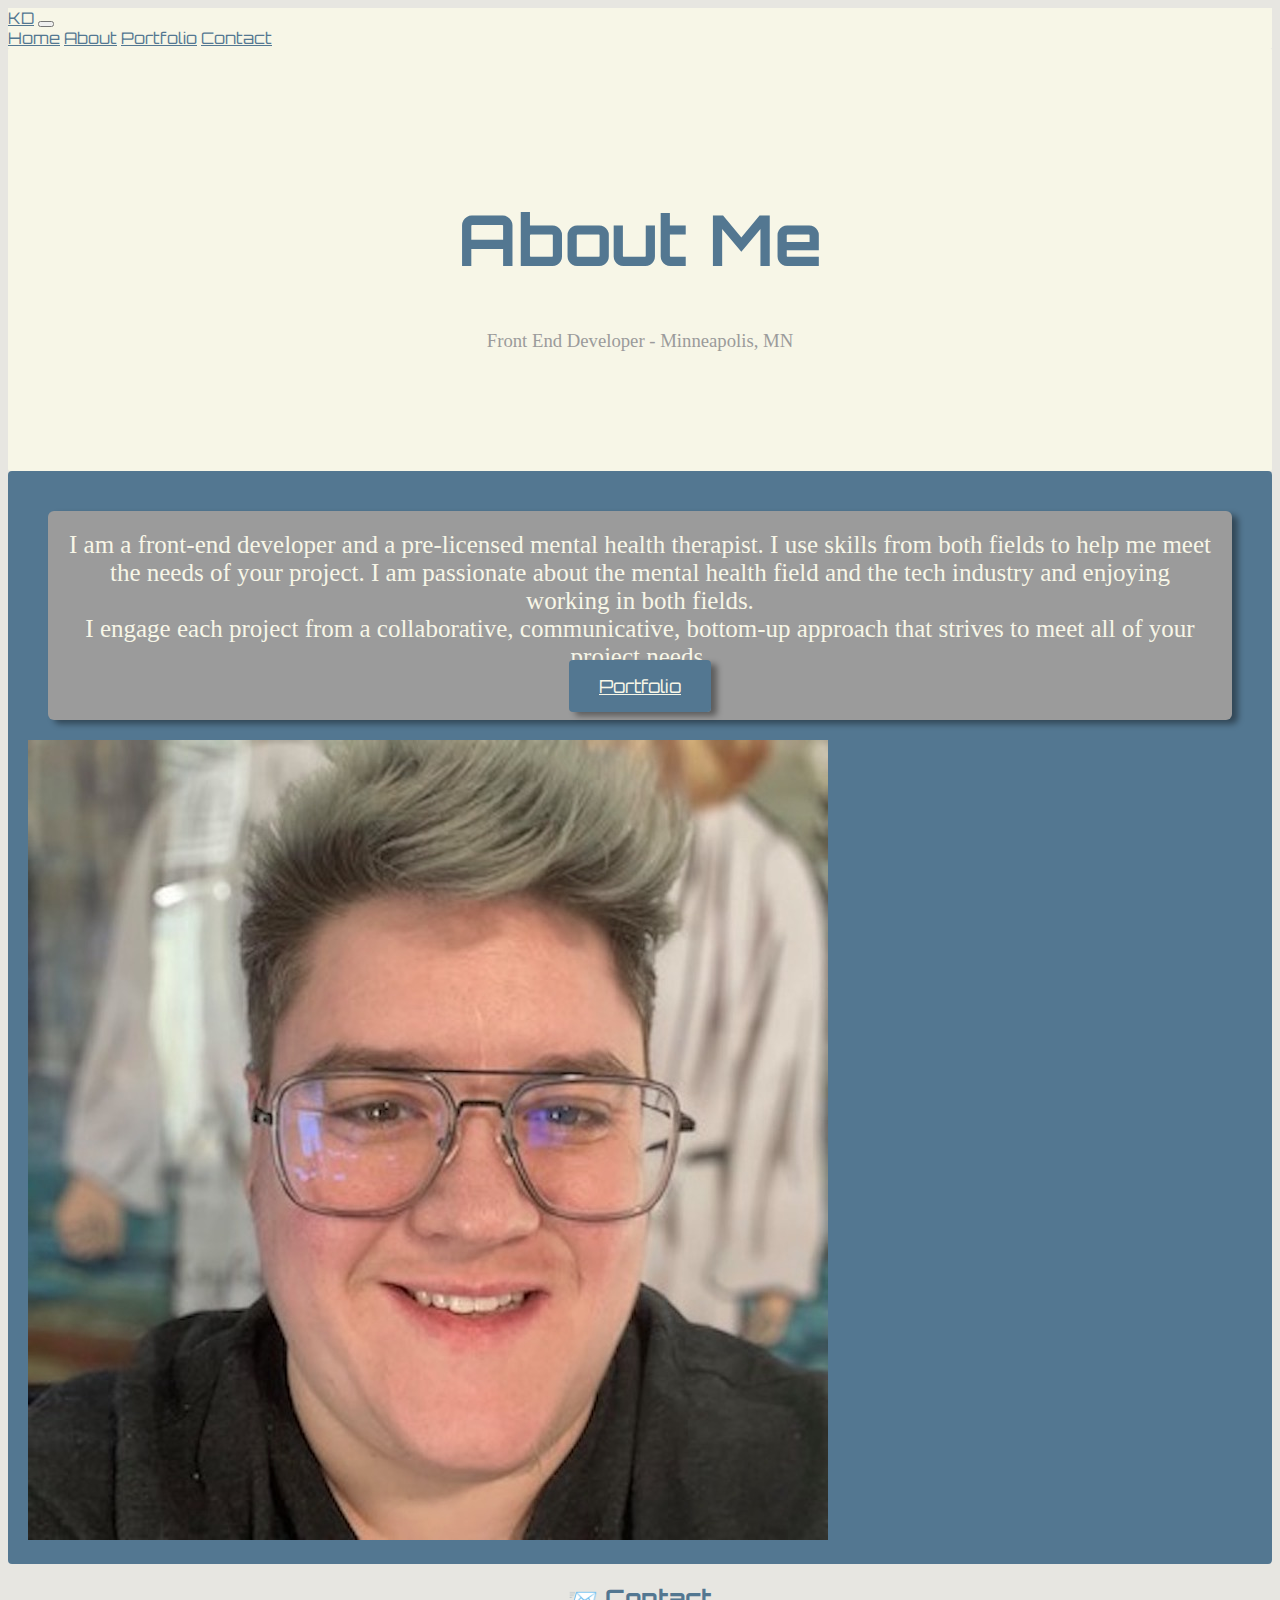
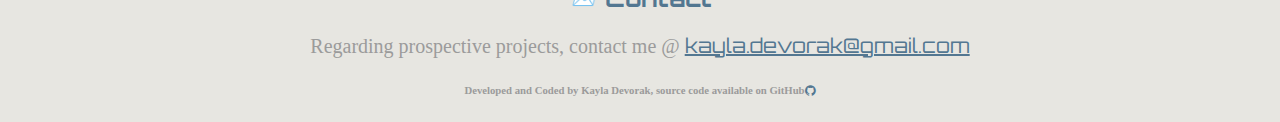
==== about.html @ cd9f26eb "About Me Page" ====
<!DOCTYPE html>
<html lang="en">
  <head>
    <meta charset="UTF-8" />
    <meta http-equiv="X-UA-Compatible" content="IE=edge" />
    <meta name="viewport" content="width=device-width, initial-scale=1.0" />
    <link
      href="https://cdn.jsdelivr.net/npm/bootstrap@5.0.0/dist/css/bootstrap.min.css"
      rel="stylesheet"
      integrity="sha384-wEmeIV1mKuiNpC+IOBjI7aAzPcEZeedi5yW5f2yOq55WWLwNGmvvx4Um1vskeMj0"
      crossorigin="anonymous"
    />
    <link
      rel="stylesheet"
      href="https://cdn.jsdelivr.net/npm/bootstrap-icons@1.5.0/font/bootstrap-icons.css"
    />
    <script
      src="https://cdn.jsdelivr.net/npm/bootstrap@5.0.0/dist/js/bootstrap.bundle.min.js"
      integrity="sha384-p34f1UUtsS3wqzfto5wAAmdvj+osOnFyQFpp4Ua3gs/ZVWx6oOypYoCJhGGScy+8"
      crossorigin="anonymous"
    ></script>
    <link rel="preconnect" href="https://fonts.gstatic.com" />
    <link
      href="https://fonts.googleapis.com/css2?family=Orbitron:wght@400;500;600;700;800;900&display=swap"
      rel="stylesheet"
    />
    <link rel="preconnect" href="https://fonts.gstatic.com" />
    <link
      href="https://fonts.googleapis.com/css2?family=Poppins:ital,wght@0,100;0,200;0,300;0,400;1,100;1,200;1,300;1,400&display=swap"
      rel="stylesheet"
    />
    <link href="/src/portfolio.css" type="text/css" rel="stylesheet" />
    <title>KD Projects - About Me Page</title>
  </head>
  <body>
    <nav
      class="navbar navbar-expand-lg navbar-light"
      style="background-color: #f7f6e7"
    >
      <div class="container-fluid">
        <a class="navbar-brand" href="#" style="color: #537791">KD</a>
        <button
          class="navbar-toggler"
          type="button"
          data-bs-toggle="collapse"
          data-bs-target="#navbarNavAltMarkup"
          aria-controls="navbarNavAltMarkup"
          aria-expanded="false"
          aria-label="Toggle navigation"
        >
          <span class="navbar-toggler-icon"></span>
        </button>
        <div class="collapse navbar-collapse" id="navbarNavAltMarkup">
          <div class="navbar-nav">
            <a
              class="nav-link active"
              aria-current="page"
              href="/index.html"
              title="Homepage Link"
              style="color: #537791"
              >Home</a
            >
            <a
              class="nav-link"
              href="#"
              title="About Me Link"
              style="color: #537791"
              >About</a
            >
            <a
              class="nav-link"
              href="#"
              alt="Projects Link"
              style="color: #537791"
              >Portfolio</a
            >
            <a
              class="nav-link"
              href="#"
              alt="Contact Me Link"
              style="color: #537791"
              >Contact</a
            >
          </div>
        </div>
      </div>
    </nav>
    <div class="aboutPage mb-5">
      <h1>About Me</h1>
      <h3 class="aboutLine">Front End Developer - Minneapolis, MN</h3>
    </div>
    <div class="container">
      <div class="row">
        <div class="col-md-6">
          <div class="aboutParagraph">
            <p class="aboutMe">
              I am a front-end developer and a pre-licensed mental health
              therapist. I use skills from both fields to help me meet the needs
              of your project. I am passionate about the mental health field and
              the tech industry and enjoying working in both fields.
              <br />
              I engage each project from a collaborative, communicative,
              bottom-up approach that strives to meet all of your project needs.
              <br />
              <a href="#" class="btn btn-branding">Portfolio </a>
            </p>
          </div>
        </div>
        <div class="col-md-6">
          <img
            src="/images/kd-photo.jpeg"
            class="aboutImage img-fluid rounded shadow"
          />
        </div>
      </div>
    </div>
    <div class="email">
      <h2 class="contact mt-5">📨 Contact</h2>
      <p class="contactMe" id="contact-me">
        Regarding prospective projects, contact me @
        <a href="mailto:kayla.devorak@gmail.com" class="email"
          >kayla.devorak@gmail.com</a
        >
      </p>
    </div>

    <div class="code m-5">
      <h6>
        Developed and Coded by Kayla Devorak, source code available on GitHub<a
          href="https://github.com/kdevaux08/Portfolio_Project"
          title="Source code link to GitHub"
          ><i class="bi bi-github"></i
        ></a>
      </h6>
    </div>
  </body>
</html>
---- src/portfolio.css ----
:root{
   --primary-color: #537791;
  --secondary-color: #f7f6e7;
  --accent-color: #9b9b9b;
  --background-color: #e7e6e1;
  --primary-font: "orbitron", sans-serif;
  --secondary-font: "Poppins". sans-serif;
}
body{
  background-color: var(--background-color);
}

h1{
  font-family: var(--primary-font);
  font-size: 70px;
  color: var(--primary-color);
}
h2{
  text-align: center;
  font-family: var(--primary-font);
  color: var(--primary-color);
}

a {
  font-family: var(--primary-font);
}

.hero{
  background-color: var(--secondary-color);
  border-radius: 2px;
  text-align: center;
  padding: 160px 20px;
}

.hero h2{ 
  font-family: var(--secondary-font);
  font-weight: lighter;
  font-size: 30px;
  color: var(--accent-color);

}
.btn-branding{
  background-color: var(--primary-color);
  color: var(--secondary-color);
  border-radius: 4px;
  font-size: 18px;
  line-height: 27px;
  padding: 15px 30px;
  box-shadow: 6px 4px 6px rgba(0, 0, 0, 0.4); 
}

.intro{
  padding: 15px;
  font-family: var(--secondary-font);
  font-size: 35px;
  font-weight: light;
  text-align: center;
  margin: 30px;
  color: var(--accent-color);
  line-height: 35px;

}

.featuredProject{
  font-size: 40px;
  margin: 10px;
  padding: 10px;
}
.container{
  background-color: var(--primary-color);
  border-radius: 4px;
  padding: 20px;
}
.weatherApp{
  font-family: var(--primary-font);
  text-align: center;
}
.featuredAbout{
  text-align: center;
  font-family: var(--secondary-font);
  background-color: var(--accent-color);
  border-radius: 6px;
  margin:20px;
  padding: 15px;
  color:var(--secondary-color);
  box-shadow: 6px 4px 6px rgba(0, 0, 0, 0.4); 
}
.image{
  margin:20px;
}
.portfolio{
  margin: 20px;
  text-align: center;
  font-family: var(--primary-font);
  color: var(--primary-color);
}

.code{
  color:var(--accent-color);
  font-family: var(--secondary-font);
  text-align: center;
}
.bi-github{
  color: var(--primary-color);
}
.aboutLine{
  font-family: var(--secondary-font);
  color: var(--accent-color);
  text-align: center;
  font-weight: lighter;
}
.aboutPage{  
  background-color: var(--secondary-color);
  border-radius: 2px;
  text-align: center;
  padding: 100px 20px;

}

.aboutMe{
  font-size: 25px;
  text-align: center;
  font-family: var(--secondary-font);
  background-color: var(--accent-color);
  border-radius: 6px;
  margin:20px;
  padding: 20px;
  color:var(--secondary-color);
  box-shadow: 6px 4px 6px rgba(0, 0, 0, 0.4); 
}

.contactMe{
  font-family: var(--secondary-font);
  text-align: center;
  font-size: 20px;
  color: var(--accent-color);
}
.email{
  color:var(--primary-color);
}
.img-fluid{
  max-width: 100%;
  height: auto;
}
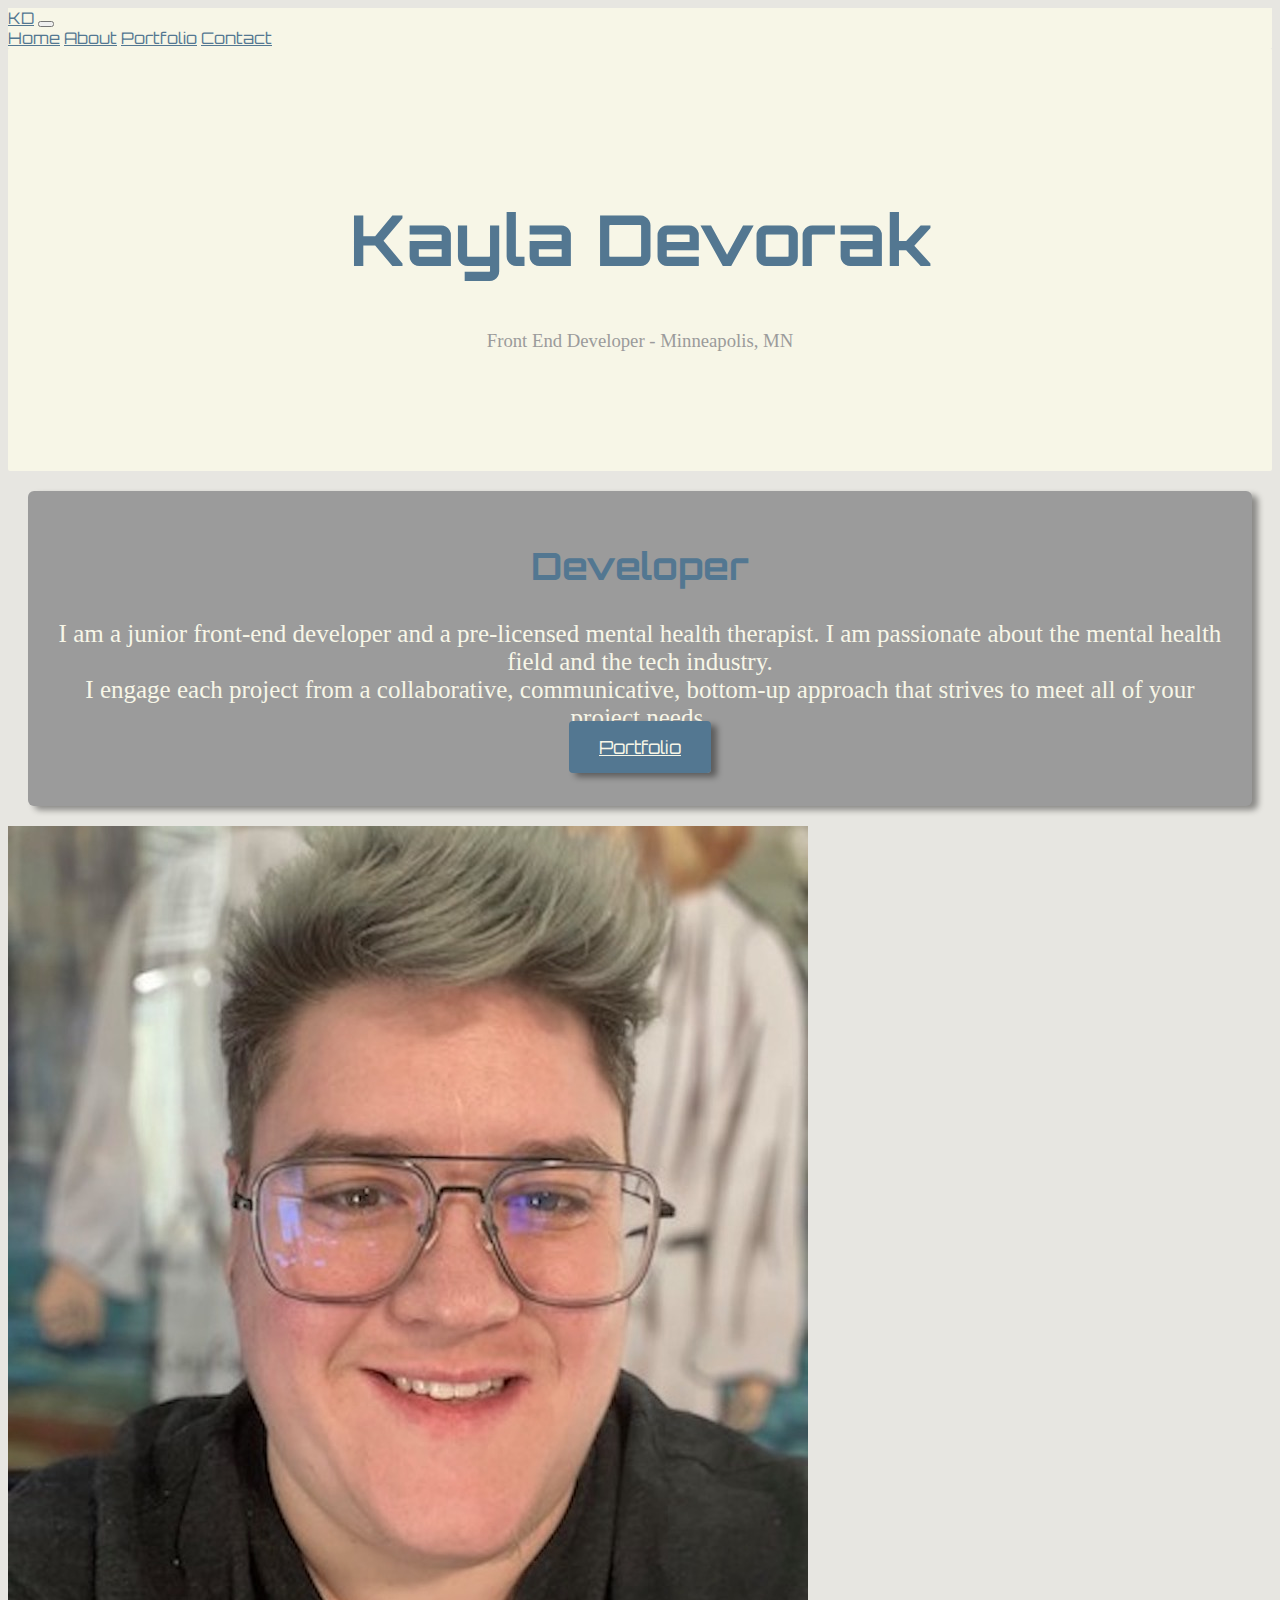
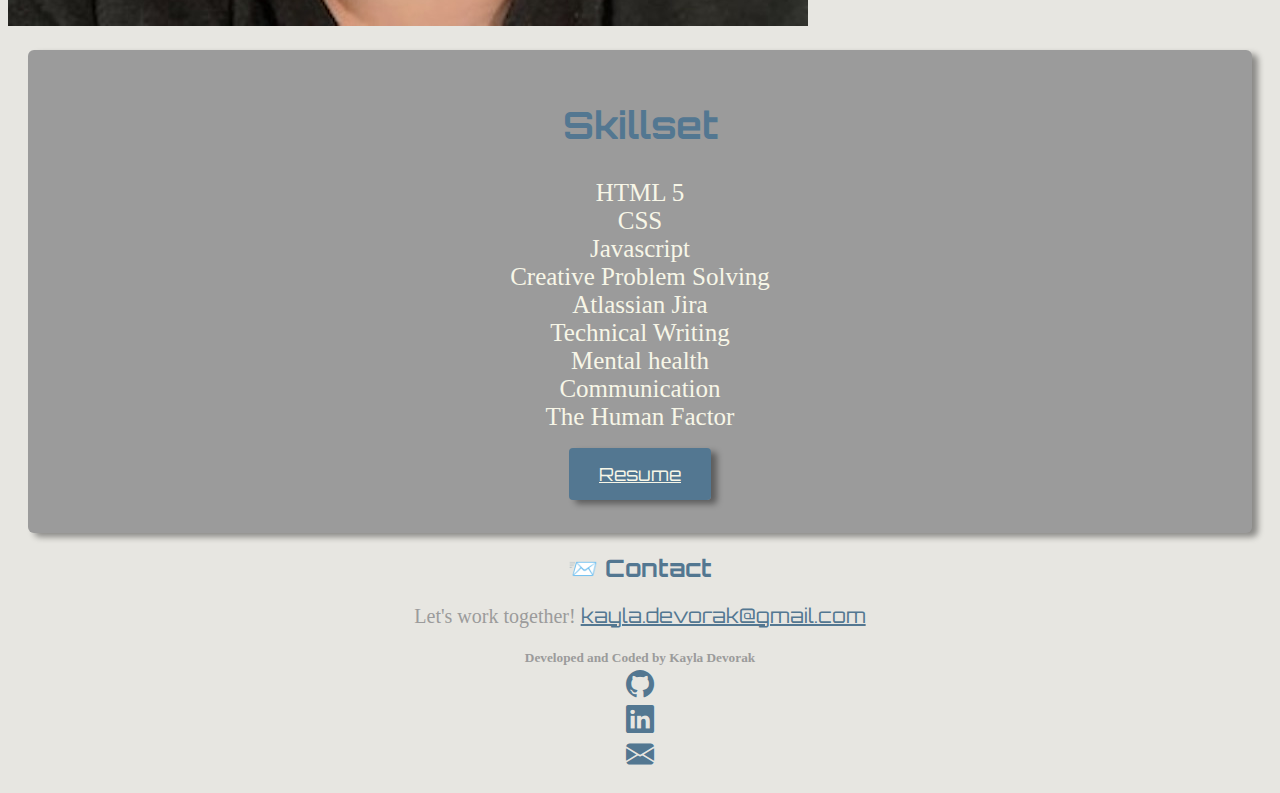
==== commit e7524192: "Footer" ====
--- a/about.html
+++ b/about.html
@@ -38,7 +38,7 @@
       style="background-color: #f7f6e7"
     >
       <div class="container-fluid">
-        <a class="navbar-brand" href="#" style="color: #537791">KD</a>
+        <a class="navbar-brand" href="/index.html" style="color: #537791">KD</a>
         <button
           class="navbar-toggler"
           type="button"
@@ -69,7 +69,7 @@
             >
             <a
               class="nav-link"
-              href="#"
+              href="/portfolio.html"
               alt="Projects Link"
               style="color: #537791"
               >Portfolio</a
@@ -85,53 +85,91 @@
         </div>
       </div>
     </nav>
-    <div class="aboutPage mb-5">
-      <h1>About Me</h1>
-      <h3 class="aboutLine">Front End Developer - Minneapolis, MN</h3>
+    <div class="content-page mb-5">
+      <h1>Kayla Devorak</h1>
+      <h3 class="about-intro">Front End Developer - Minneapolis, MN</h3>
     </div>
     <div class="container">
       <div class="row">
-        <div class="col-md-6">
-          <div class="aboutParagraph">
+        <div class="col-md-4">
+          <div class="content">
             <p class="aboutMe">
-              I am a front-end developer and a pre-licensed mental health
-              therapist. I use skills from both fields to help me meet the needs
-              of your project. I am passionate about the mental health field and
-              the tech industry and enjoying working in both fields.
+              <h2>Developer</h2>
+              I am a junior front-end developer and a pre-licensed mental health
+              therapist. I am passionate about the mental health field and
+              the tech industry.
               <br />
               I engage each project from a collaborative, communicative,
               bottom-up approach that strives to meet all of your project needs.
               <br />
-              <a href="#" class="btn btn-branding">Portfolio </a>
+              <a href="/portfolio.html" class="btn btn-branding">Portfolio </a>
             </p>
           </div>
         </div>
-        <div class="col-md-6">
+        <div class="col-md-4">
           <img
             src="/images/kd-photo.jpeg"
-            class="aboutImage img-fluid rounded shadow"
+            class="aboutImage img-fluid rounded shadow mt-5"
           />
+        </div>
+        <div class="col-md-4">
+          <div class="content">
+            <p class="skillset">
+              <h2> Skillset</h2>
+              <ul>
+                <li>HTML 5</li>
+                <li>CSS</li>
+                <li>Javascript</li>
+                <li>Creative Problem Solving</li>
+                <li>Atlassian Jira</li>
+                <li>Technical Writing</li>
+                <li>Mental health</li>
+                <li>Communication</li>
+                <li>The Human Factor</li>
+              </ul>
+              <br />
+              <a href="https://www.linkedin.com/in/kayla-devorak-7a74776b/" class="btn btn-branding">Resume</a>
+            </p>
         </div>
       </div>
     </div>
     <div class="email">
       <h2 class="contact mt-5">📨 Contact</h2>
       <p class="contactMe" id="contact-me">
-        Regarding prospective projects, contact me @
+        Let's work together!
         <a href="mailto:kayla.devorak@gmail.com" class="email"
           >kayla.devorak@gmail.com</a
         >
       </p>
     </div>
 
-    <div class="code m-5">
-      <h6>
-        Developed and Coded by Kayla Devorak, source code available on GitHub<a
-          href="https://github.com/kdevaux08/Portfolio_Project"
-          title="Source code link to GitHub"
-          ><i class="bi bi-github"></i
-        ></a>
-      </h6>
-    </div>
+    <footer>
+      <div class="code mt-5">
+        <h5>
+          Developed and Coded by Kayla Devorak
+          <div class="icons d-md-inline-flex mt-2">
+            <div class="p-2">
+              <a
+                href="https://github.com/kdevaux08/Portfolio_Project"
+                title="Source code link to GitHub"
+                ><i class="bi bi-github"></i
+              ></a>
+            </div>
+            <div class="p-2">
+              <a
+                href="https://www.linkedin.com/in/kayla-devorak-7a74776b/"
+                title="linkedin"
+                ><i class="bi bi-linkedin"></i
+              ></a>
+            </div>
+            <div class="p-2">
+              <a href="mailto:kayla.devorak@gmail.com" class="email"
+                ><i class="bi bi-envelope-fill"></i>
+              </a>
+            </div>
+          </div>
+        </h5>
+      </div>
+    </footer>
   </body>
 </html>
--- a/src/portfolio.css
+++ b/src/portfolio.css
@@ -23,6 +23,11 @@
 
 a {
   font-family: var(--primary-font);
+}
+ul{
+ list-style: none;
+ margin: 0;
+ padding: 0;
 }
 
 .hero{
@@ -66,11 +71,7 @@
   margin: 10px;
   padding: 10px;
 }
-.container{
-  background-color: var(--primary-color);
-  border-radius: 4px;
-  padding: 20px;
-}
+
 .weatherApp{
   font-family: var(--primary-font);
   text-align: center;
@@ -95,21 +96,7 @@
   color: var(--primary-color);
 }
 
-.code{
-  color:var(--accent-color);
-  font-family: var(--secondary-font);
-  text-align: center;
-}
-.bi-github{
-  color: var(--primary-color);
-}
-.aboutLine{
-  font-family: var(--secondary-font);
-  color: var(--accent-color);
-  text-align: center;
-  font-weight: lighter;
-}
-.aboutPage{  
+.content-page{  
   background-color: var(--secondary-color);
   border-radius: 2px;
   text-align: center;
@@ -117,7 +104,14 @@
 
 }
 
-.aboutMe{
+.about-intro{
+  font-family: var(--secondary-font);
+  color: var(--accent-color);
+  text-align: center;
+  font-weight: lighter;
+}
+
+.content{
   font-size: 25px;
   text-align: center;
   font-family: var(--secondary-font);
@@ -141,4 +135,20 @@
 .img-fluid{
   max-width: 100%;
   height: auto;
-}+}
+.portfolio h2{
+  font-size: 40px;
+}
+.portfolio h3{
+  color: var(--accent-color);
+  font-weight: bold;
+}
+footer {
+  color:var(--accent-color);
+  font-family: var(--secondary-font);
+  text-align: center;
+}
+footer i{
+  color: var(--primary-color);
+  font-size: 28px;
+}
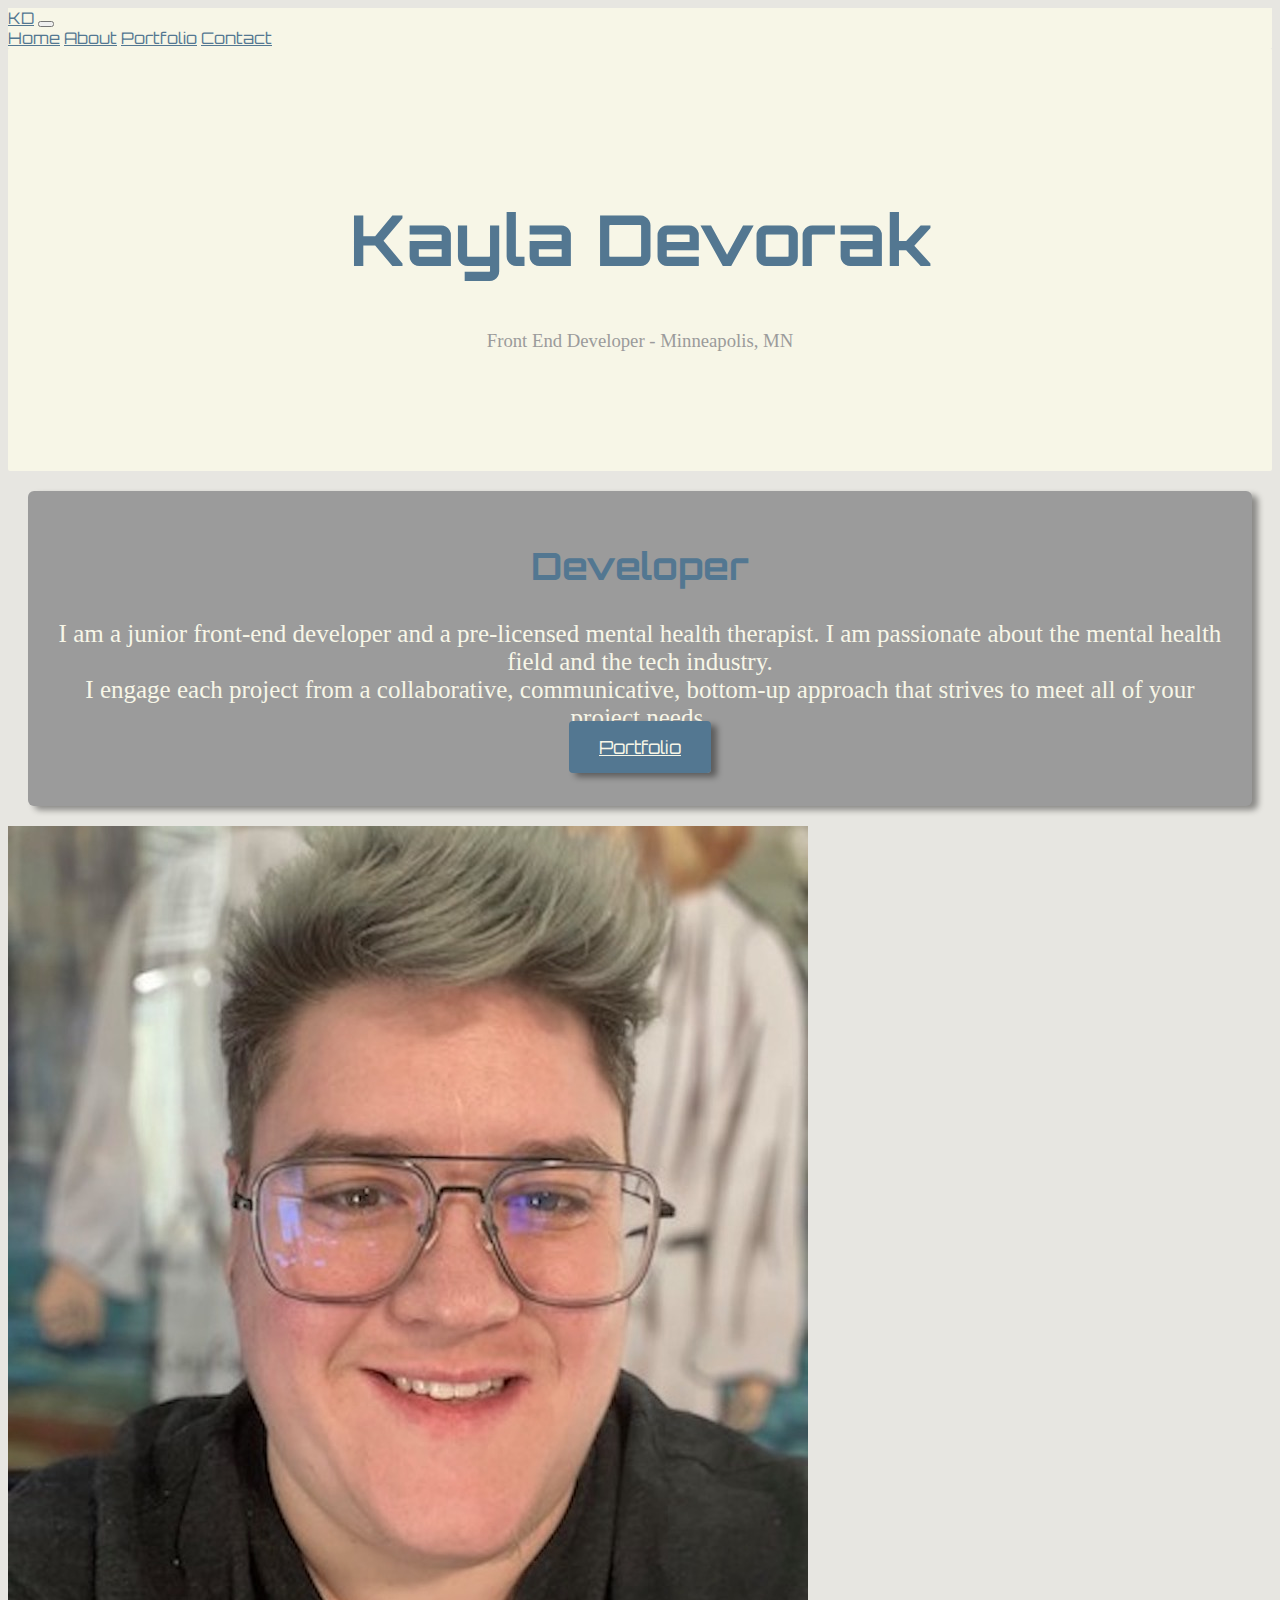
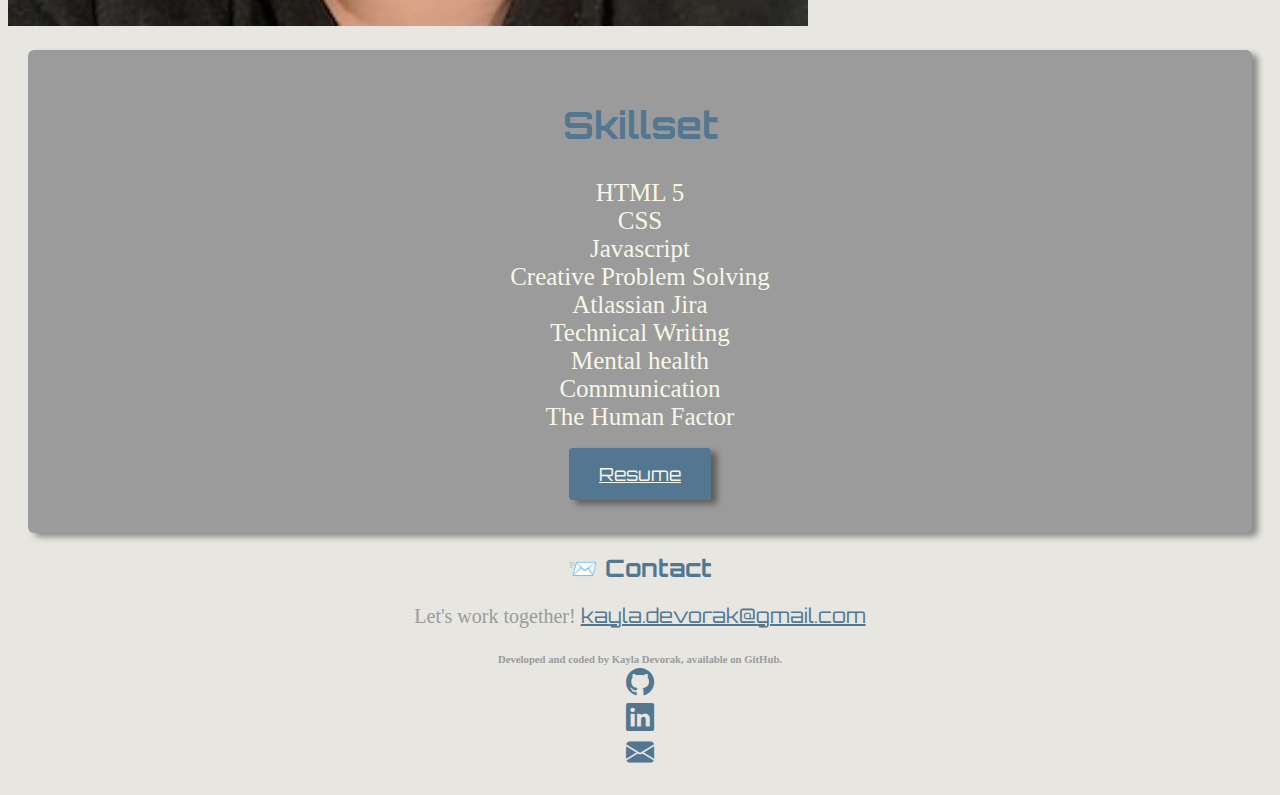
==== commit 47d2c427: "SEO integration" ====
--- a/about.html
+++ b/about.html
@@ -4,6 +4,10 @@
     <meta charset="UTF-8" />
     <meta http-equiv="X-UA-Compatible" content="IE=edge" />
     <meta name="viewport" content="width=device-width, initial-scale=1.0" />
+    <meta
+      name="description"
+      content="The about page for Kayla Devorak, Front End Developer based out of Minneapolis, MN."
+    />
     <link
       href="https://cdn.jsdelivr.net/npm/bootstrap@5.0.0/dist/css/bootstrap.min.css"
       rel="stylesheet"
@@ -30,7 +34,7 @@
       rel="stylesheet"
     />
     <link href="/src/portfolio.css" type="text/css" rel="stylesheet" />
-    <title>KD Projects - About Me Page</title>
+    <title>About Page - Kayla Devorak - Junior Front End Developer</title>
   </head>
   <body>
     <nav
@@ -53,31 +57,33 @@
         <div class="collapse navbar-collapse" id="navbarNavAltMarkup">
           <div class="navbar-nav">
             <a
-              class="nav-link active"
+              class="nav-link"
               aria-current="page"
               href="/index.html"
-              title="Homepage Link"
+              title="Homepage"
               style="color: #537791"
               >Home</a
             >
             <a
-              class="nav-link"
-              href="#"
-              title="About Me Link"
+              class="nav-link active"
+              href="/about.html"
+              title="About Me"
               style="color: #537791"
               >About</a
             >
             <a
               class="nav-link"
               href="/portfolio.html"
-              alt="Projects Link"
+              title="KD Porfolio"
+              alt="Portfolio"
               style="color: #537791"
               >Portfolio</a
             >
             <a
               class="nav-link"
-              href="#"
-              alt="Contact Me Link"
+              href="/index.html#contact"
+              title="Contact Link"
+              alt="Contact"
               style="color: #537791"
               >Contact</a
             >
@@ -102,7 +108,7 @@
               I engage each project from a collaborative, communicative,
               bottom-up approach that strives to meet all of your project needs.
               <br />
-              <a href="/portfolio.html" class="btn btn-branding">Portfolio </a>
+              <a href="/portfolio.html" title="portfolio link" class="btn btn-branding">Portfolio </a>
             </p>
           </div>
         </div>
@@ -110,6 +116,7 @@
           <img
             src="/images/kd-photo.jpeg"
             class="aboutImage img-fluid rounded shadow mt-5"
+            alt="Selfie"
           />
         </div>
         <div class="col-md-4">
@@ -128,7 +135,7 @@
                 <li>The Human Factor</li>
               </ul>
               <br />
-              <a href="https://www.linkedin.com/in/kayla-devorak-7a74776b/" class="btn btn-branding">Resume</a>
+              <a href="https://www.linkedin.com/in/kayla-devorak-7a74776b/" title="LinkedIn Resume" class="btn btn-branding">Resume</a>
             </p>
         </div>
       </div>
@@ -137,7 +144,7 @@
       <h2 class="contact mt-5">📨 Contact</h2>
       <p class="contactMe" id="contact-me">
         Let's work together!
-        <a href="mailto:kayla.devorak@gmail.com" class="email"
+        <a href="mailto:kayla.devorak@gmail.com" title="email" class="email"
           >kayla.devorak@gmail.com</a
         >
       </p>
@@ -145,8 +152,9 @@
 
     <footer>
       <div class="code mt-5">
-        <h5>
-          Developed and Coded by Kayla Devorak
+        <div class="code mt-5">
+        <h6>
+          Developed and coded by Kayla Devorak, available on GitHub.
           <div class="icons d-md-inline-flex mt-2">
             <div class="p-2">
               <a
@@ -163,12 +171,12 @@
               ></a>
             </div>
             <div class="p-2">
-              <a href="mailto:kayla.devorak@gmail.com" class="email"
+              <a href="mailto:kayla.devorak@gmail.com" title="email"
                 ><i class="bi bi-envelope-fill"></i>
               </a>
             </div>
           </div>
-        </h5>
+        </h6>
       </div>
     </footer>
   </body>
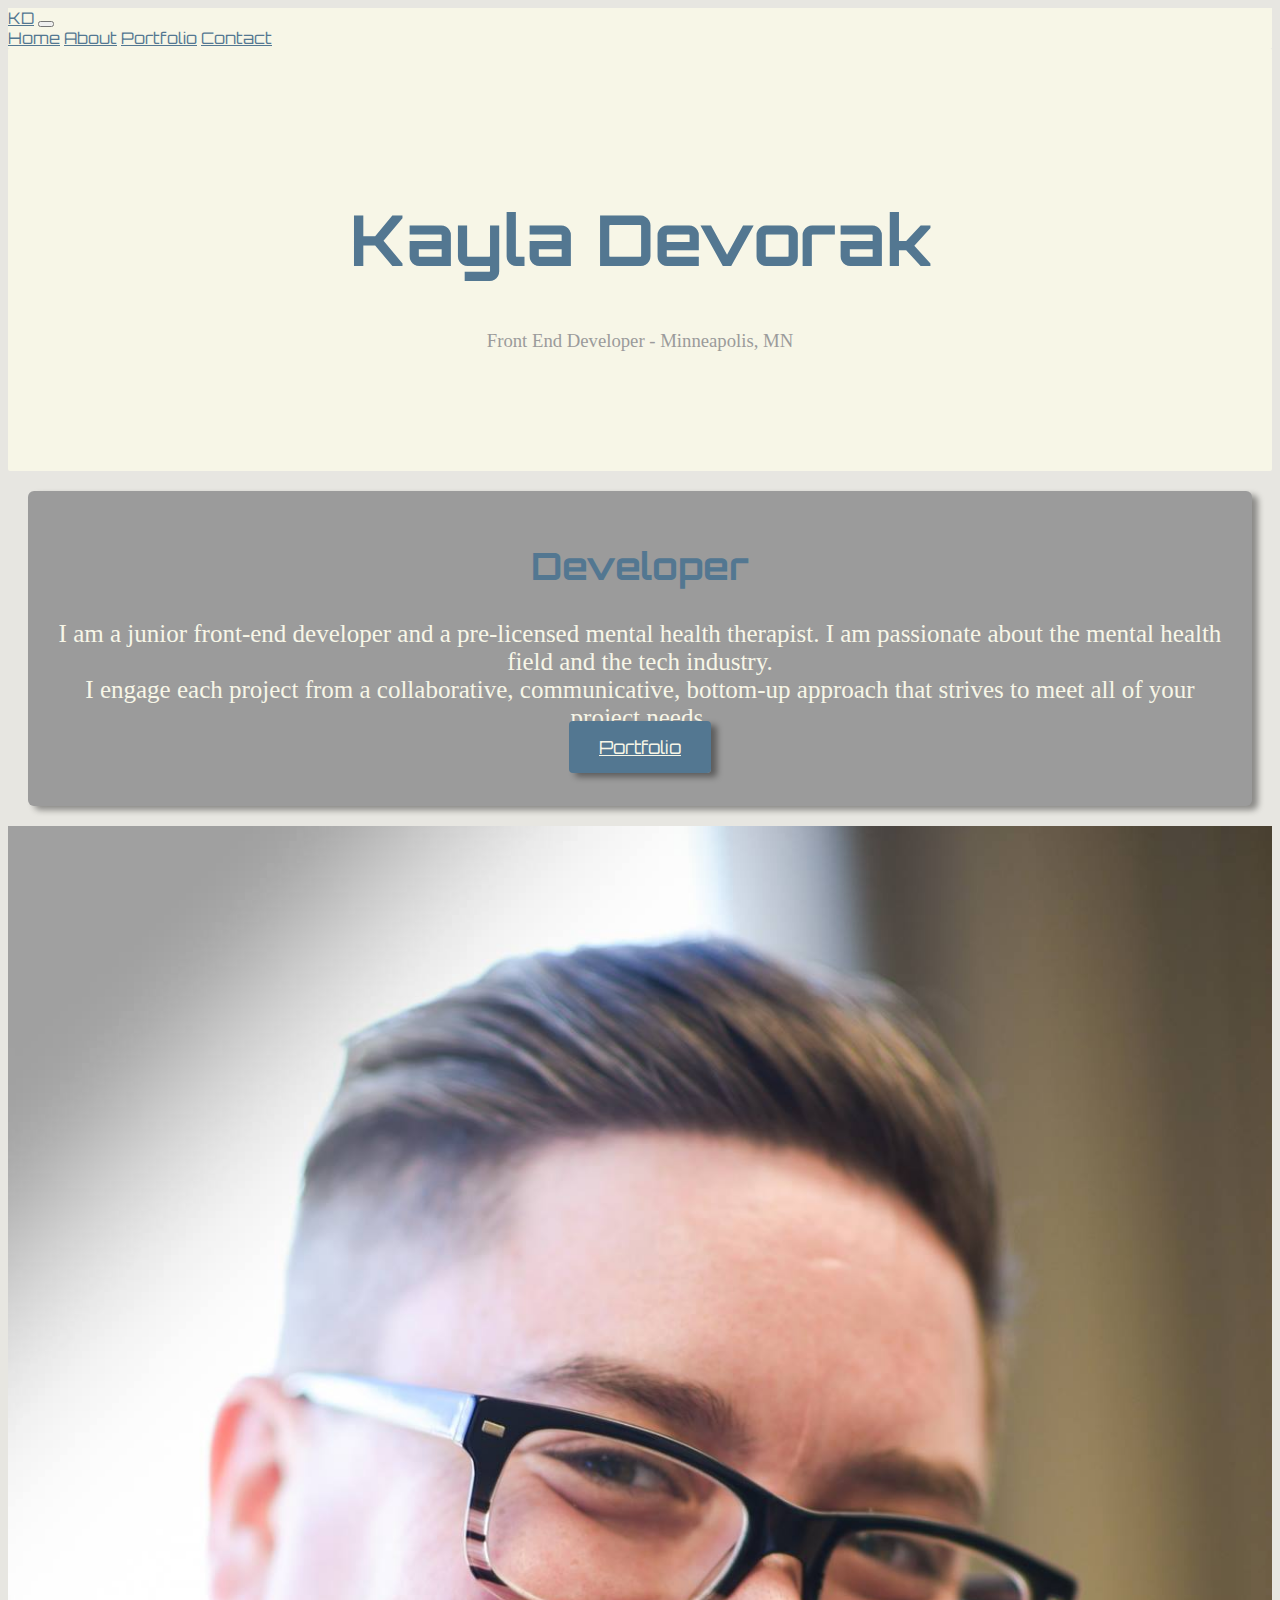
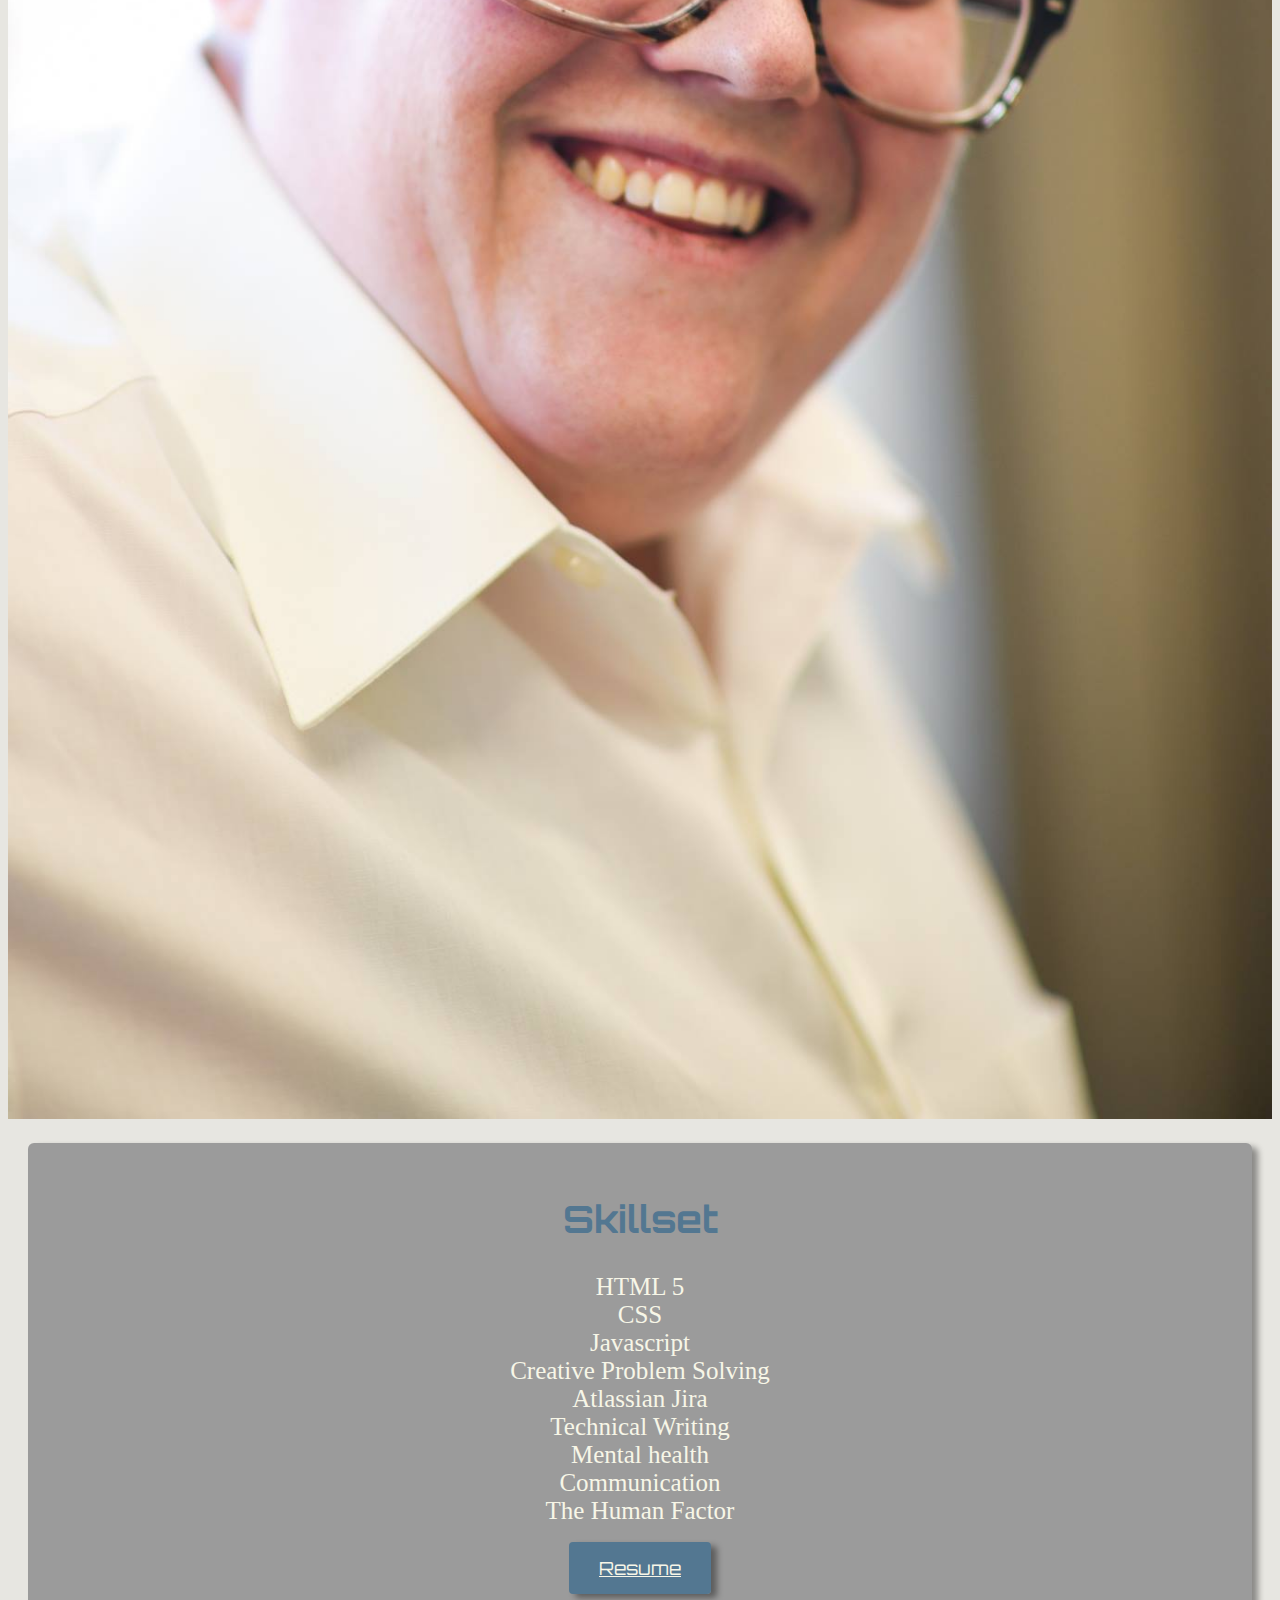
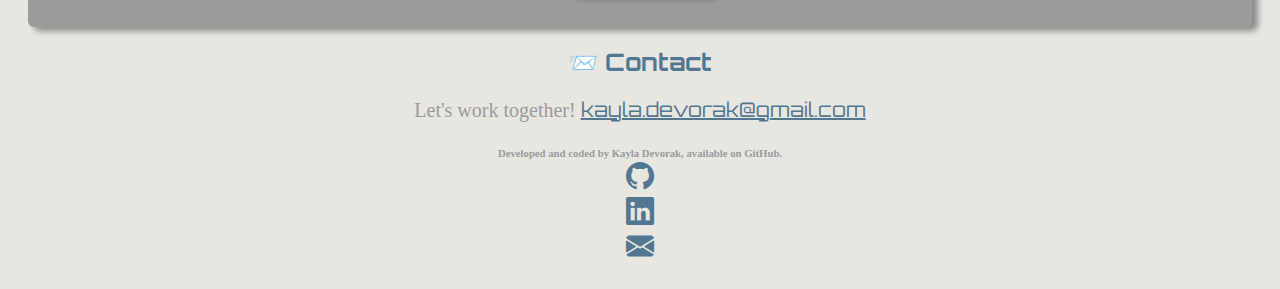
==== commit 9934184f: "Image" ====
--- a/about.html
+++ b/about.html
@@ -42,7 +42,7 @@
       style="background-color: #f7f6e7"
     >
       <div class="container-fluid">
-        <a class="navbar-brand" href="/index.html" style="color: #537791">KD</a>
+        <a class="navbar-brand" href="/index.html" title="home" style="color: #537791">KD</a>
         <button
           class="navbar-toggler"
           type="button"
@@ -114,8 +114,8 @@
         </div>
         <div class="col-md-4">
           <img
-            src="/images/kd-photo.jpeg"
-            class="aboutImage img-fluid rounded shadow mt-5"
+            src="/images/portfoliophoto.png"
+            class="aboutImage img-fluid rounded shadow"
             alt="Selfie"
           />
         </div>
